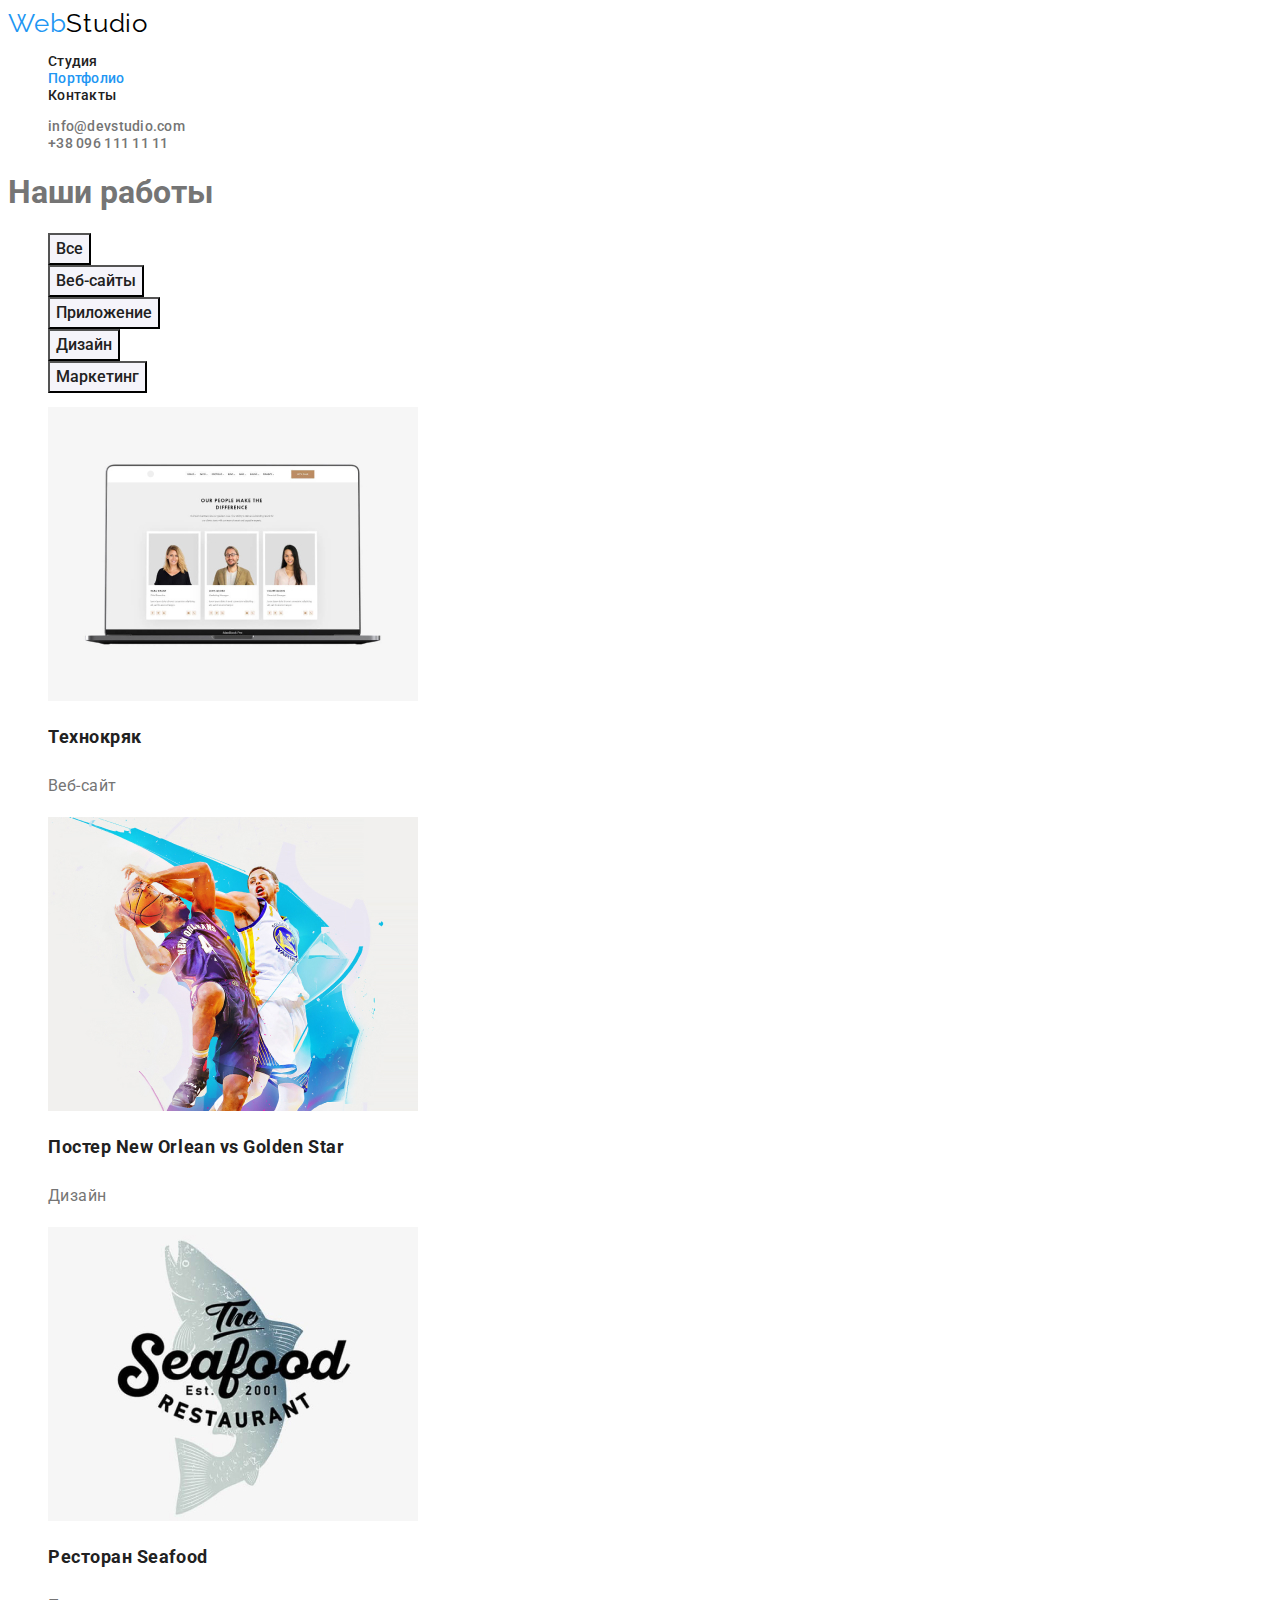
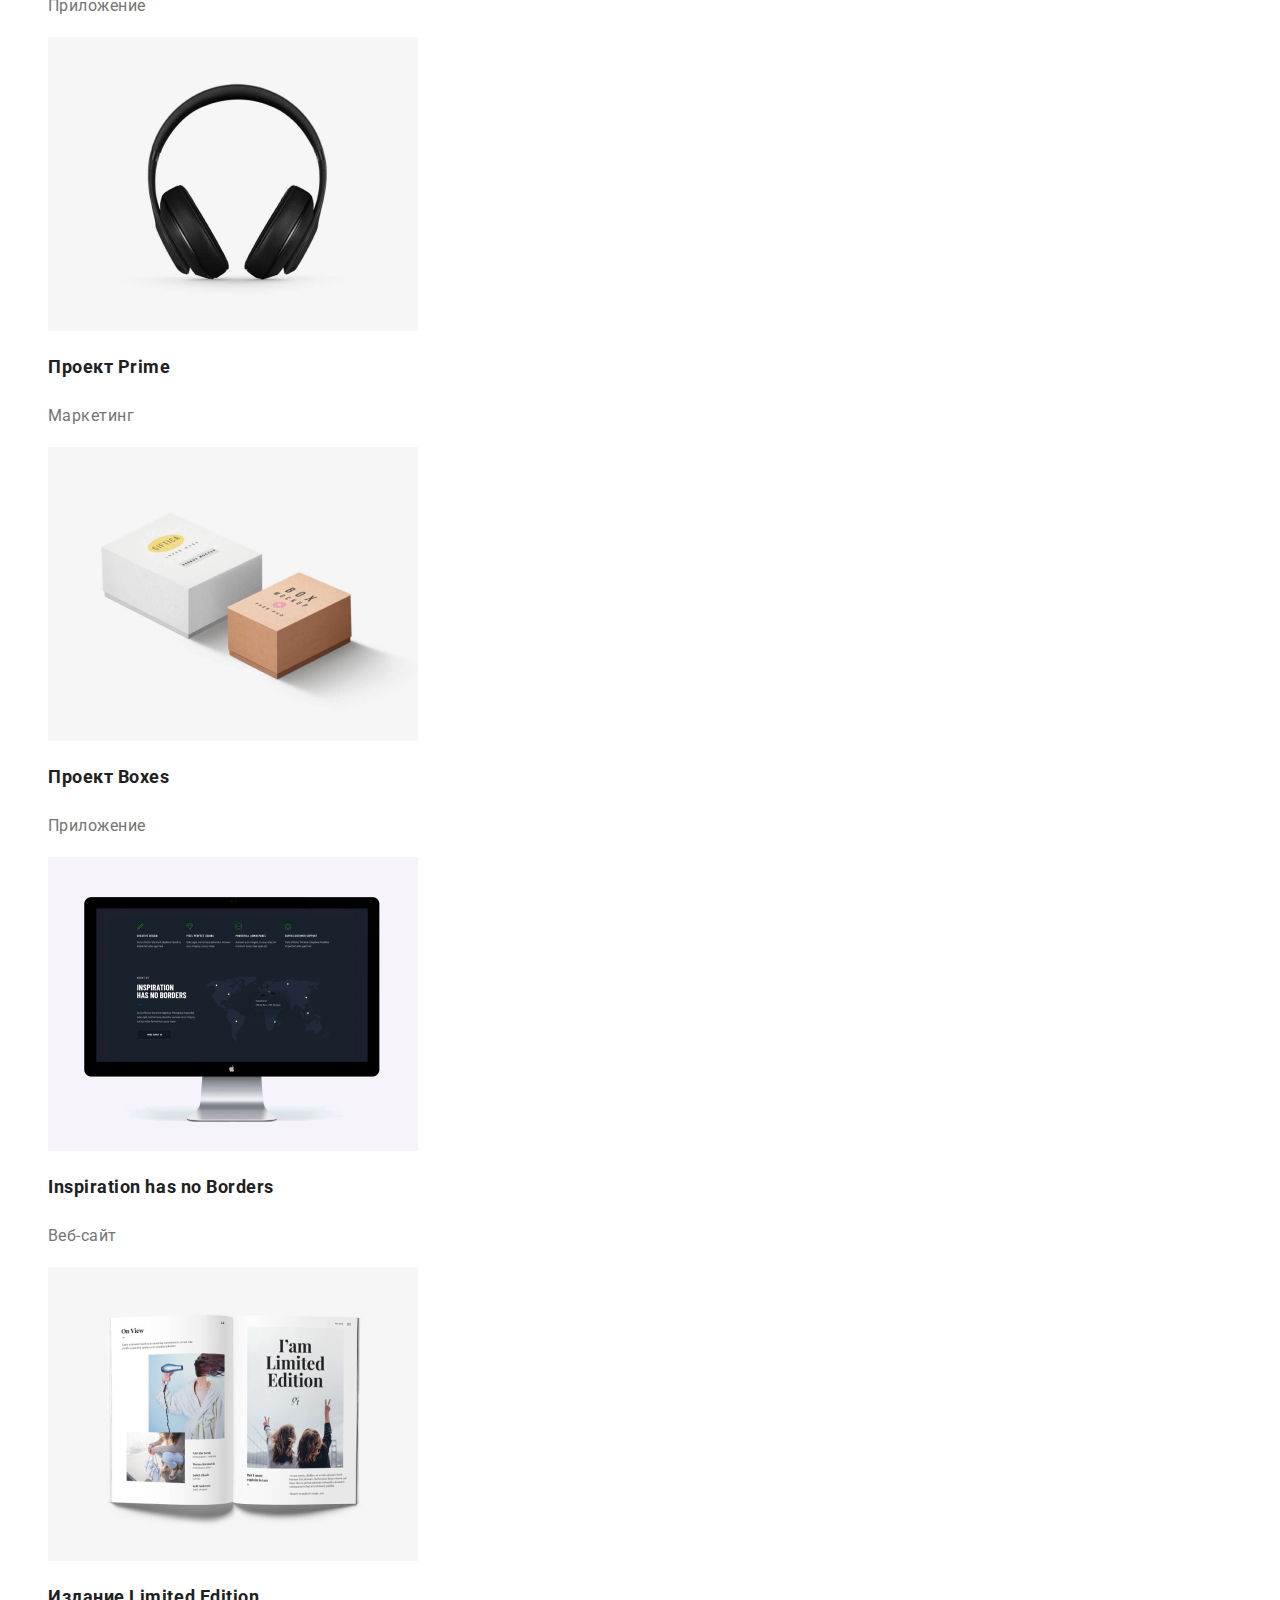
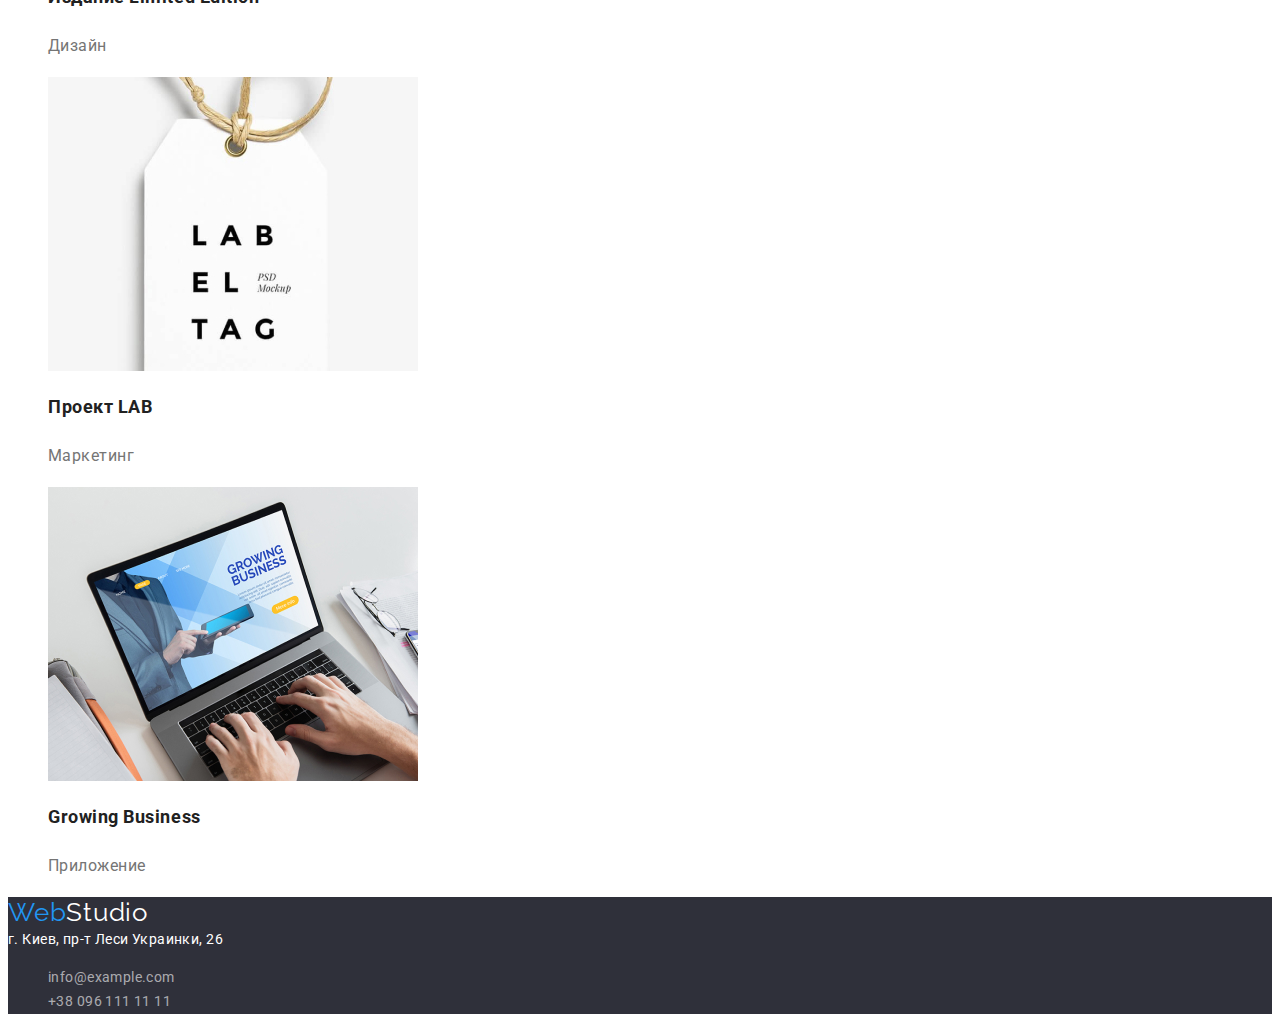
==== portfolio.html @ 9e4c7308 "Add portfolio.html files from hw-02 to hw-03" ====
<!DOCTYPE html>
<html lang="ru">
<head>
    <meta charset="UTF-8">
    <meta name="viewport" content="width=device-width, initial-scale=1.0">
    <title>Портфолио</title>
    <link rel="preconnect" href="https://fonts.gstatic.com">
    <link href="https://fonts.googleapis.com/css2?family=Raleway:wght@700&family=Roboto:wght@400;500;700;900&display=swap"
        rel="stylesheet">
    <link rel="stylesheet" href="https://cdnjs.cloudflare.com/ajax/libs/modern-normalize/1.0.0/modern-normalize.css"
        integrity="sha512-Zx6MlUMKSVJoQ+83OwhdILe8cSEsCzfqThJd7J/VA2UrK6Ctj85p+xzqfyuNXE5B1k25uUdmJ2OzItbBy9GHAQ=="
        crossorigin="anonymous" />
    <link rel="stylesheet" href="./css/styles.css" />
    
</head>

<body>

    <!--Шапка сайта-->
    <header class="page-header">
        <nav>
            <a href="./index.html" class="logo">
                <span class="web-logo">Web</span><span class="studio-logo">Studio</span>
            </a>
            <ul class="site-nav list">
                <li><a href="./index.html" class="link">Студия</a></li>
                <li><a href="./portfolio.html" class="link current">Портфолио</a></li>
                <li><a href="./index.html" class="link">Контакты</a></li>
            </ul>
        </nav>
        <address>
            <ul class="contacts-list list">
                <li><a href="mailto:info@devstudio.com" class="contact">info@devstudio.com</a></li>
                <li><a href="tel:+380961111111" class="contact">+38 096 111 11 11</a></li>
            </ul>
        </address>
    </header>

    <!--Hero-->
    <main>

        <section class="section-works">

            <!--Наши работы-->
            <h1>Наши работы</h1>
            <ul class="nav-button list">
                <li><button type="button" class="button">Все</button></li>
                <li><button type="button" class="button">Веб-сайты</button></li>
                <li><button type="button" class="button">Приложение</button></li>
                <li><button type="button" class="button">Дизайн</button></li>
                <li><button type="button" class="button">Маркетинг</button></li>
            </ul>

            <ul class="work-list list">
                <li><a href="" class="link"><img src="./images/faces-on-notebook.jpg" alt="Лица на екране ноута" width="370">
                    <h2 class="title">Технокряк</h2>
                    <p>Веб-сайт</p></a>
                </li>
                <li><a href="" class="link"><img src="./images/basketball-players.jpg" alt="Два баскетолиста" width="370">
                    <h2 class="title">Постер New Orlean vs Golden Star</h2>
                    <p>Дизайн</p></a>
                </li>
                <li><a href="" class="link"><img src="./images/seafood-restaurant-logo.jpg" alt="Лого ресторана" width="370">
                    <h2 class="title">Ресторан Seafood</h2>
                    <p>Приложение</p></a>
                </li>
                <li><a href="" class="link"><img src="./images/headphones.jpg" alt="Наушники" width="370">
                    <h2 class="title">Проект Prime</h2>
                    <p>Маркетинг</p></a>
                </li>
                <li><a href="" class="link"><img src="./images/two-boxes.jpg" alt="Две коробки" width="370">
                    <h2 class="title">Проект Boxes</h2>
                    <p>Приложение</p></a>
                </li>
                <li><a href="" class="link"><img src="./images/monitor.jpg" alt="Екран комп'ютера" width="370">
                    <h2 class="title">Inspiration has no Borders</h2>
                    <p>Веб-сайт</p></a>
                </li>
                <li><a href="" class="link"><img src="./images/opened-book.jpg" alt="Открытая книга" width="370">
                    <h2 class="title">Издание Limited Edition</h2>
                    <p>Дизайн</p></a>
                </li>
                <li><a href="" class="link"><img src="./images/lab-tag.jpg" alt="Ярлык" width="370">
                    <h2 class="title">Проект LAB</h2>
                    <p>Маркетинг</p></a>
                </li>
                <li><a href="" class="link"><img src="./images/hands-on-the-keyboard.jpg" alt="Руки на клавиатуре" width="370">
                    <h2 class="title">Growing Business</h2>
                    <p>Приложение</p></a>
                </li> 
            </ul>
        </section>
    </main>

    <!--Footer-->
    <footer>
        <a href="./index.html" class="logo">
            <span class="web-logo">Web</span><span class="studio-logo-footer">Studio</span>
        </a>
        <address class="address-footer">г. Киев, пр-т Леси Украинки, 26</address>
        <ul class="contacts-footer list">
            <li><a href="mailto:info@example.com" class="contact-footer">info@example.com</a></li>
            <li><a href="tel:+380961111111" class="contact-footer">+38 096 111 11 11</a></li>
        </ul>
    </footer>
</body>

</html>
---- css/styles.css ----
/* цвет текста (nav) #212121 */
/* цвет основного текста (contacts i p) #757575 */
/* цвет лого-ховера-активной ссылки (акцент цвет)- #2196F3, #000000, */
/* цвет заголовков - #212121 */
/* цвет фона вторичный (наша команда) - #F5F4FA */
/* цвет адресса в футере - #FFFFFF */
/* цвет контактов в футере - rgba(255, 255, 255, 0.6) */
/* цвет фона в футере - #2F303A */

:root {
  --primary-text-color: #757575;
  --title-text-color: #212121;
  --accent-color: #2196f3;
  --logo-second-part-header-text-color: #000000;
  --primary-bg-color: #ffffff;
  --secondary-bg-color: #f5f4fa;
  --email-tel-footer-color: rgba(255, 255, 255, 0.6);
  --bg-footer-color: #2f303a;
}

body {
  background-color: var(--primary-bg-color);
  color: var(--primary-text-color);

  font-family: Roboto;
}

/* Стили для index.html */

.list {
  list-style: none;
  font-style: normal;
  text-decoration: none;
  font-size: 14px;
}

/* Лого WebStudio */

.logo {
  text-decoration: none;
  font-family: Raleway, sans-serif;
  font-weight: 700px;
  font-size: 26px;
  line-height: 1.19;
  letter-spacing: 0.03em;
}

.web-logo {
  color: var(--accent-color);
}

.studio-logo {
  color: var(--logo-second-part-header-text-color);
}

/* Site-nav */

.site-nav .link {
  color: var(--title-text-color);
}

.site-nav .link,
.contacts-list .contact {
  text-decoration: none;
  font-weight: 500;
  font-size: 14px;
  line-height: 1.14;
  letter-spacing: 0.02em;
}

.site-nav .link:hover,
.site-nav .link:focus,
.contacts-list .contact:hover,
.contacts-list .contact:focus {
  color: var(--accent-color);
}

.site-nav .link.current {
  color: var(--accent-color);
}

.contacts-list .contact {
  color: var(--primary-text-color);
  font-style: normal;
}

/* Эффективные решения для вашего бизнеса */

.hero {
  background-color: var(--bg-footer-color);
  text-align: center;
}

.hero .hero-title {
  font-weight: 900;
  font-size: 44px;
  line-height: 1.36;
  /* text-align: center; */
  letter-spacing: 0.06em;
  text-transform: uppercase;

  color: var(--primary-bg-color);
}

/* Button */

.hero-button {
  /* font-family: inherit; */
  /* font-style: normal; */
  font-weight: 700;
  font-size: 16px;
  line-height: 1.88;
  /* display: flex;
  align-items: center; */
  /* text-align: center; */
  letter-spacing: 0.06em;

  color: var(--primary-bg-color);
  background-color: var(--accent-color);
}

/* Наши преимущества */

.section-features .title {
  font-weight: 700;
  font-size: 14px;
  line-height: 1.14;
  letter-spacing: 0.03em;
  text-transform: uppercase;

  color: var(--title-text-color);
}

/* Наша команда */

.section-title {
  font-weight: 700;
  font-size: 36px;
  line-height: 1.17;
  text-align: center;
  letter-spacing: 0.03em;

  color: var(--title-text-color);
}

.title {
  font-weight: 500;
  font-size: 16px;
  line-height: 1.19;
  /* text-align: center; */
  letter-spacing: 0.03em;

  color: var(--title-text-color);
}

/* Footer */
.studio-logo-footer {
  color: var(--primary-bg-color);
}

footer {
  background-color: var(--bg-footer-color);
}
.address-footer,
.contact-footer {
  font-style: normal;
  font-weight: 400;
  font-size: 14px;
  line-height: 1.71;
  letter-spacing: 0.03em;
}

.address-footer {
  color: var(--primary-bg-color);
}

.contact-footer {
  color: var(--email-tel-footer-color);

  text-decoration: inherit;
}

/* Стили для portfolio.html */

/* Наши работы */
.nav-button .button {
  background-color: var(--secondary-bg-color);
  color: var(--title-text-color);

  font-family: inherit;
  font-weight: 500;
  font-size: 16px;
  line-height: 1.63;
}

.nav-button .button:hover,
.nav-button .button:focus {
  background-color: var(--accent-color);
  color: var(--primary-bg-color);
}

.list .link {
  text-decoration: none;
}

.title {
  font-weight: 700;
  font-size: 18px;
  line-height: 2;

  color: var(--title-text-color);
}

.work-list p {
  font-weight: 400;
  font-size: 16px;
  line-height: 1.88;
  letter-spacing: 0.03em;

  color: var(--primary-text-color);
}
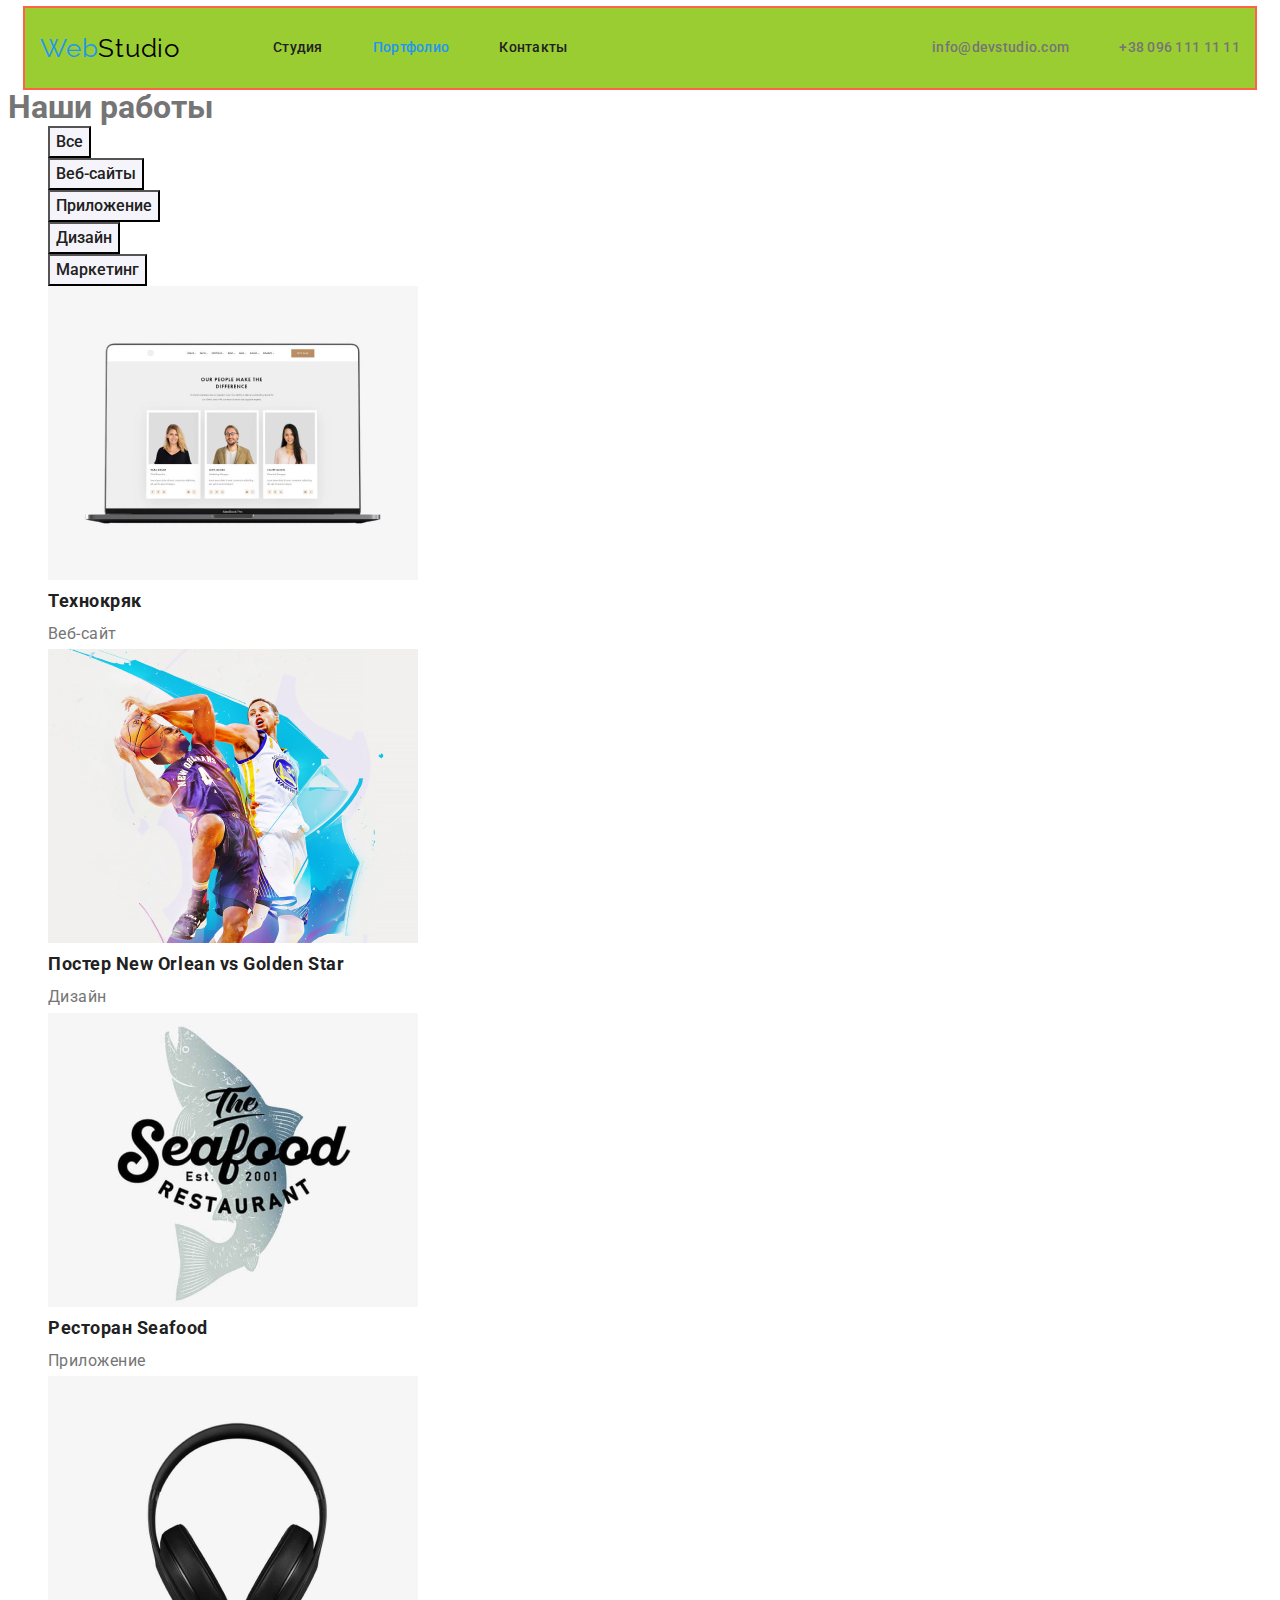
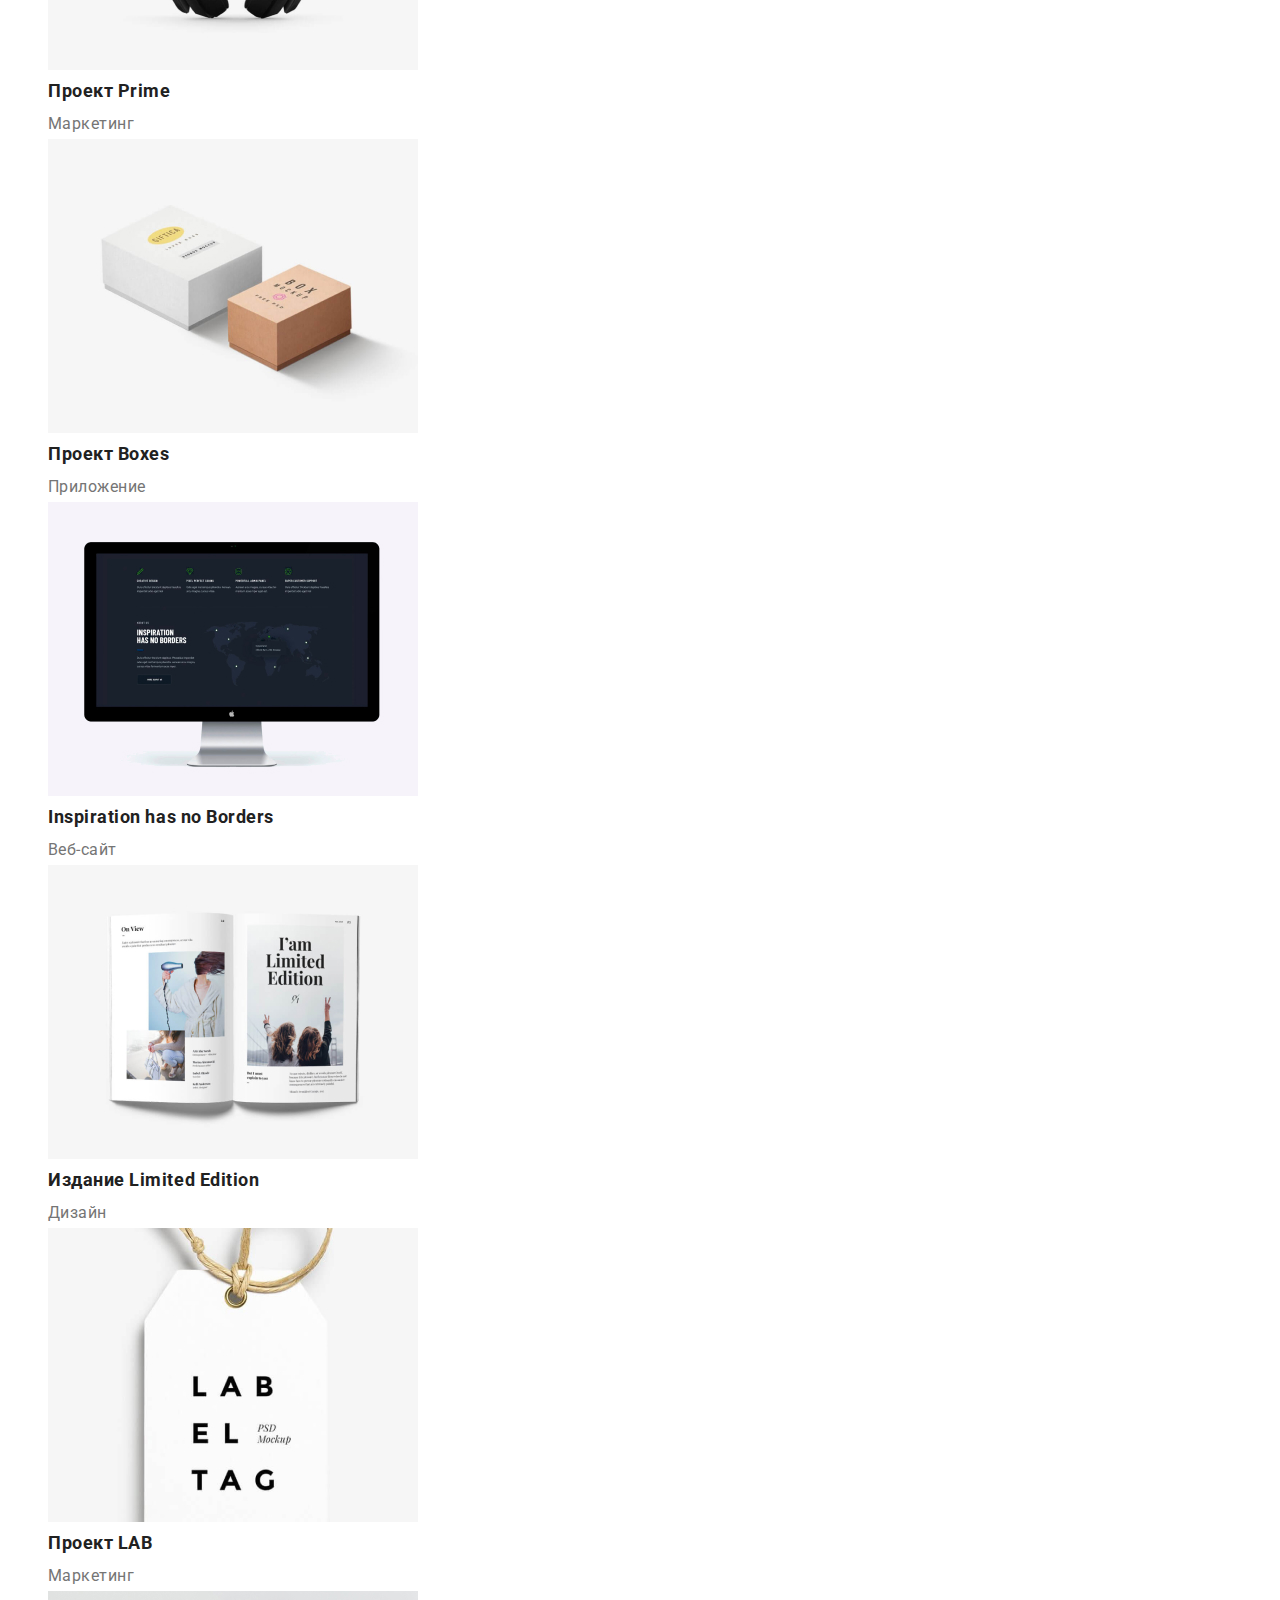
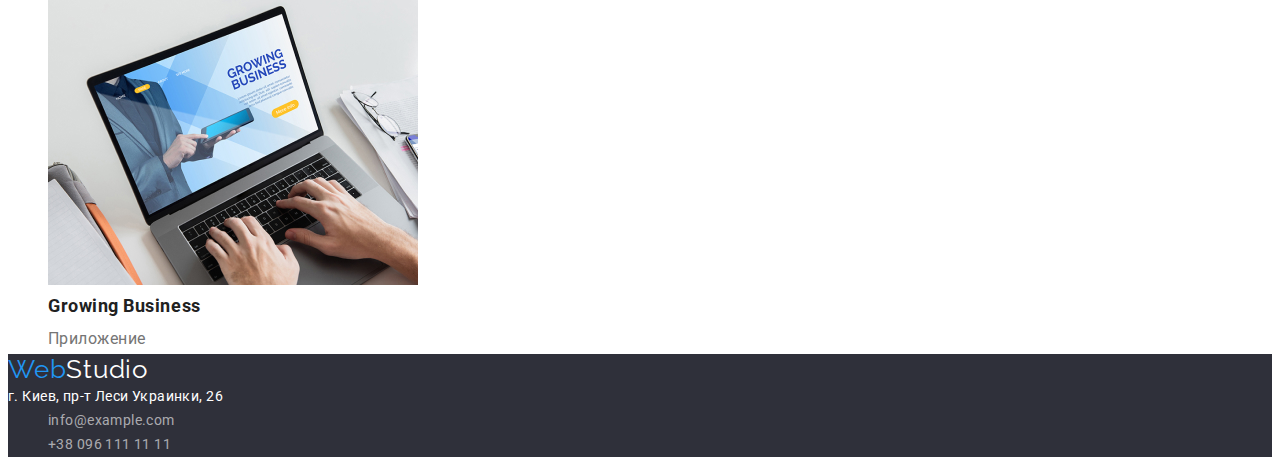
==== commit dde86fc5: "Added header to portfolio.html" ====
--- a/portfolio.html
+++ b/portfolio.html
@@ -18,22 +18,24 @@
 
     <!--Шапка сайта-->
     <header class="page-header">
-        <nav>
-            <a href="./index.html" class="logo">
-                <span class="web-logo">Web</span><span class="studio-logo">Studio</span>
-            </a>
-            <ul class="site-nav list">
-                <li><a href="./index.html" class="link">Студия</a></li>
-                <li><a href="./portfolio.html" class="link current">Портфолио</a></li>
-                <li><a href="./index.html" class="link">Контакты</a></li>
-            </ul>
-        </nav>
-        <address>
-            <ul class="contacts-list list">
-                <li><a href="mailto:info@devstudio.com" class="contact">info@devstudio.com</a></li>
-                <li><a href="tel:+380961111111" class="contact">+38 096 111 11 11</a></li>
-            </ul>
-        </address>
+        <div class="container">
+            <nav class="links">
+                <a href="./index.html" class="logo">
+                    <span class="web-logo">Web</span><span class="studio-logo">Studio</span>
+                </a>
+                <ul class="site-nav list">
+                    <li class="item"><a href="./index.html" class="link">Студия</a></li>
+                    <li class="item"><a href="./portfolio.html" class="link current">Портфолио</a></li>
+                    <li class="item"><a href="./index.html" class="link">Контакты</a></li>
+                </ul>
+            </nav>
+            <address class="address-list">
+                <ul class="contacts-list list">
+                    <li class="item"><a href="mailto:info@devstudio.com" class="contact">info@devstudio.com</a></li>
+                    <li class="item"><a href="tel:+380961111111" class="contact">+38 096 111 11 11</a></li>
+                </ul>
+            </address>
+        </div>
     </header>
 
     <!--Hero-->
--- a/css/styles.css
+++ b/css/styles.css
@@ -19,6 +19,8 @@
 }
 
 body {
+  /* автоматичний марджин 0 примінився від нормалайз */
+  /* margin: 0; */
   background-color: var(--primary-bg-color);
   color: var(--primary-text-color);
 
@@ -26,6 +28,8 @@
 }
 
 /* Стили для index.html */
+
+/* Common */
 
 .list {
   list-style: none;
@@ -34,9 +38,40 @@
   font-size: 14px;
 }
 
+h1,
+h2,
+h3,
+p,
+ul {
+  margin: 0;
+}
+
+.container {
+  width: 1200px;
+  margin-right: auto;
+  margin-left: auto;
+  padding-left: 15px;
+  padding-right: 15px;
+
+  /* Аналог 
+  margin: 0 auto;
+  padding: 0 15px; */
+
+  outline: 2px solid tomato;
+  background-color: yellowgreen;
+}
+
 /* Лого WebStudio */
 
+.page-header > .container,
+.links {
+  display: flex;
+  align-items: center;
+}
+
 .logo {
+  margin-right: 93px;
+
   text-decoration: none;
   font-family: Raleway, sans-serif;
   font-weight: 700px;
@@ -55,8 +90,39 @@
 
 /* Site-nav */
 
+.site-nav {
+  display: flex;
+  padding-left: 0;
+  /* padding-top: 32px;
+  padding-bottom: 32px; */
+}
+
+.site-nav .item:not(:last-child) {
+  margin-right: 50px;
+}
+
 .site-nav .link {
-  color: var(--title-text-color);
+  display: block;
+  padding-top: 32px;
+  padding-bottom: 32px;
+
+  color: var(--title-text-color);
+}
+
+.address-list {
+  display: flex;
+  margin-left: auto;
+}
+
+.contacts-list {
+  display: flex;
+  align-items: center;
+
+  padding-left: 0;
+}
+
+.contacts-list > .item:not(:last-child) {
+  margin-right: 50px;
 }
 
 .site-nav .link,
@@ -80,6 +146,10 @@
 }
 
 .contacts-list .contact {
+  display: block;
+  padding-top: 32px;
+  padding-bottom: 32px;
+
   color: var(--primary-text-color);
   font-style: normal;
 }
@@ -87,15 +157,19 @@
 /* Эффективные решения для вашего бизнеса */
 
 .hero {
+  padding-top: 200px;
+  padding-bottom: 200px;
+
+  text-align: center;
+
   background-color: var(--bg-footer-color);
-  text-align: center;
 }
 
 .hero .hero-title {
+  margin-bottom: 30px;
   font-weight: 900;
   font-size: 44px;
   line-height: 1.36;
-  /* text-align: center; */
   letter-spacing: 0.06em;
   text-transform: uppercase;
 
@@ -105,15 +179,25 @@
 /* Button */
 
 .hero-button {
-  /* font-family: inherit; */
-  /* font-style: normal; */
+  font-family: inherit;
+  font-style: normal;
+  display: inline-block;
+  padding: 10px 32px;
+  border-radius: 4px;
+  min-width: 200px;
+  height: 50px;
+  box-shadow: 0px 4px 4px rgba(0, 0, 0, 0.15);
   font-weight: 700;
+  border-style: none;
+  outline: none;
   font-size: 16px;
   line-height: 1.88;
+  cursor: pointer;
+
   /* display: flex;
   align-items: center; */
   /* text-align: center; */
-  letter-spacing: 0.06em;
+  /* letter-spacing: 0.06em; */
 
   color: var(--primary-bg-color);
   background-color: var(--accent-color);
@@ -121,7 +205,37 @@
 
 /* Наши преимущества */
 
-.section-features .title {
+.visually-hidden {
+  position: absolute;
+  clip: rect(0 0 0 0);
+  width: 1px;
+  height: 1px;
+  margin: -1px;
+}
+
+.feature-list {
+  display: flex;
+  padding-left: 0;
+}
+
+.feature-list .item {
+  width: 270px;
+}
+
+.feature-list .item:not(:last-child) {
+  margin-right: 30px;
+}
+
+.section-features {
+  padding-top: 94px;
+  padding-bottom: 94px;
+}
+
+/* .section-features .title  */
+
+.feature-list .title {
+  margin-bottom: 10px;
+
   font-weight: 700;
   font-size: 14px;
   line-height: 1.14;
